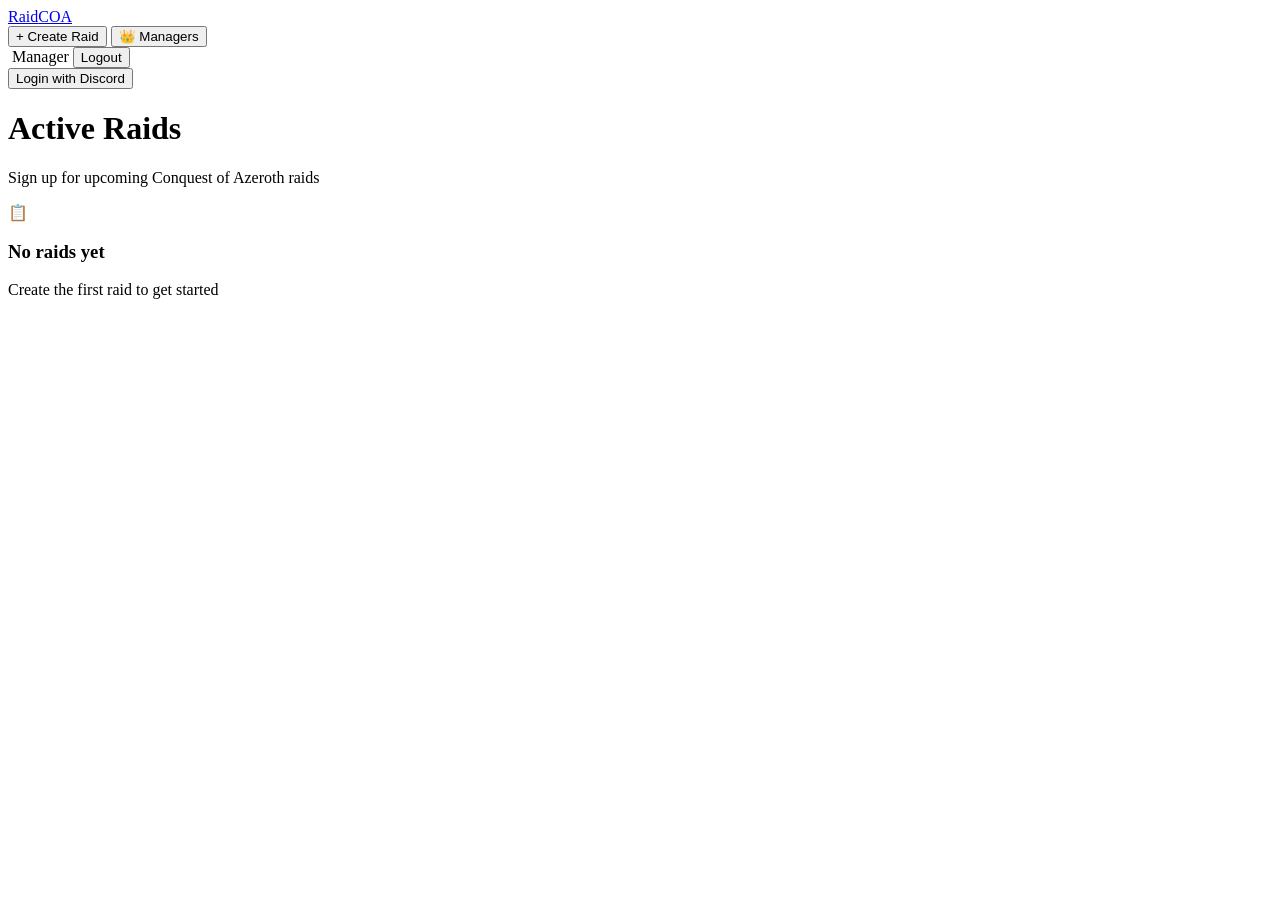
==== index.html @ 1a3f5d8c "Add index.html" ====
<!DOCTYPE html>
<html lang="en">
<head>
  <meta charset="UTF-8">
  <meta name="viewport" content="width=device-width, initial-scale=1.0">
  <title>Raid-COA · Signups</title>
  <link rel="icon" type="image/svg+xml" href="favicon.svg">
  <link rel="stylesheet" href="css/style.css">
</head>
<body>
  <header>
    <div class="container">
      <a href="index.html" class="header-title">Raid<span>COA</span></a>
      <div class="header-actions">
        <button id="create-raid-btn" class="btn btn-primary hidden" onclick="location.href='create.html'">+ Create Raid</button>
        <button id="manage-managers-btn" class="btn btn-sm hidden" onclick="manageManagers()">👑 Managers</button>
        <div id="user-info" class="user-info hidden">
          <img class="user-avatar" src="" alt="">
          <span class="user-name"></span>
          <span class="user-discord-id" style="font-size:0.7rem;color:var(--text-muted)"></span>
          <span class="manager-badge hidden">Manager</span>
          <button class="btn btn-sm" onclick="logout()">Logout</button>
        </div>
        <button id="login-btn" class="btn" onclick="loginWithDiscord()">Login with Discord</button>
      </div>
    </div>
  </header>

  <main class="container">
    <div class="page-header">
      <div>
        <h1 class="page-title">Active Raids</h1>
        <p class="page-subtitle">Sign up for upcoming Conquest of Azeroth raids</p>
      </div>
    </div>

    <div id="raid-list">
      <div class="loading"><div class="spinner"></div></div>
    </div>

    <div id="empty-state" class="empty-state hidden">
      <div class="empty-icon">📋</div>
      <h3>No raids yet</h3>
      <p class="page-subtitle">Create the first raid to get started</p>
    </div>
  </main>

  <div class="toast-container" id="toast-container"></div>

  <script>
    setTimeout(function() {
      document.querySelectorAll('.loading').forEach(function(el) { el.remove(); });
    }, 5000);
  </script>
  <script defer src="https://cdn.jsdelivr.net/npm/@supabase/supabase-js@2"></script>
  <script defer src="js/config.js"></script>
  <script defer src="js/data.js"></script>
  <script defer src="js/supabase.js"></script>
  <script defer src="js/auth.js"></script>
  <script defer src="js/index.js"></script>
</body>
</html>
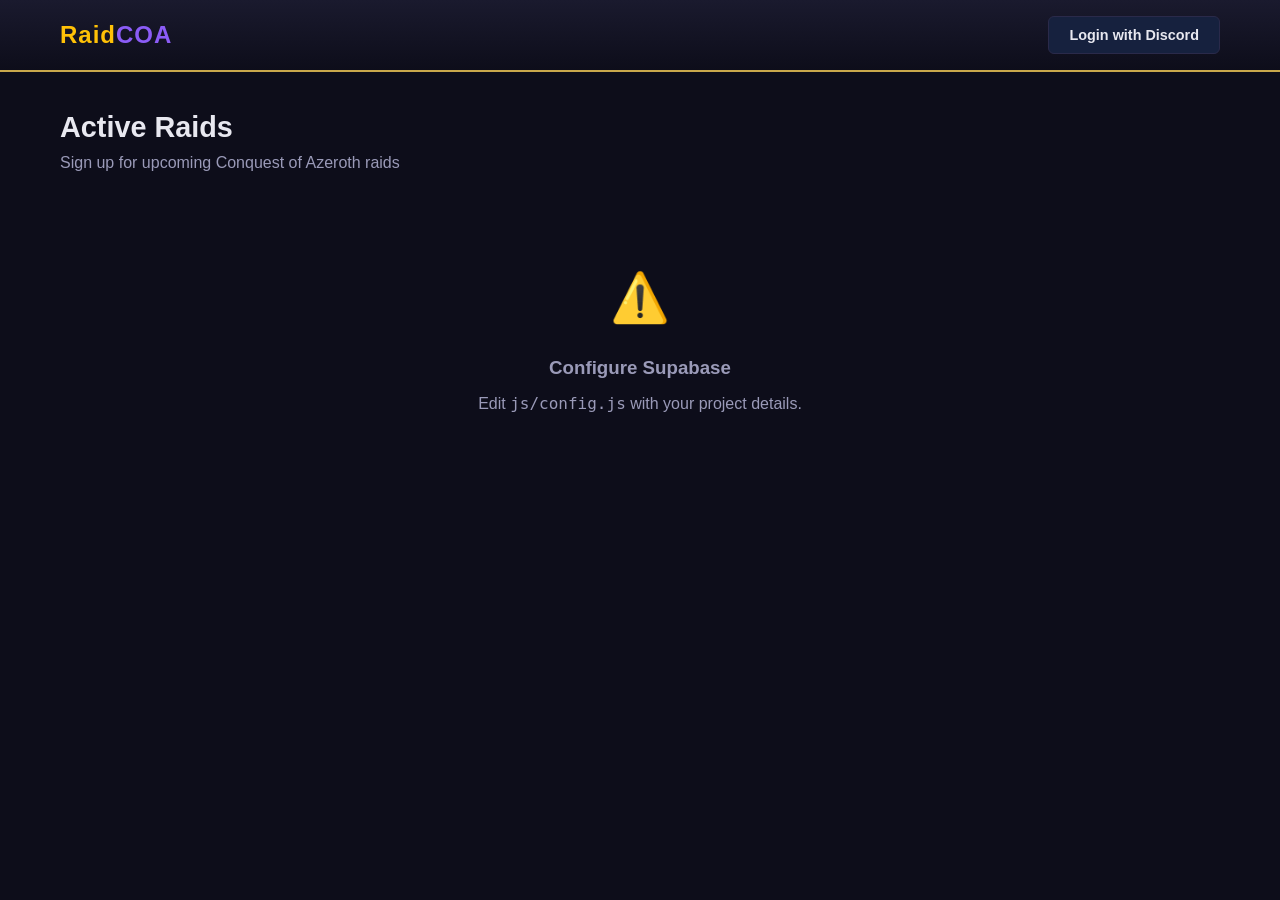
==== commit 5cafd106: "Add manager panel UI" ====
--- a/index.html
+++ b/index.html
@@ -13,7 +13,7 @@
       <a href="index.html" class="header-title">Raid<span>COA</span></a>
       <div class="header-actions">
         <button id="create-raid-btn" class="btn btn-primary hidden" onclick="location.href='create.html'">+ Create Raid</button>
-        <button id="manage-managers-btn" class="btn btn-sm hidden" onclick="manageManagers()">👑 Managers</button>
+        <button id="manage-managers-btn" class="btn btn-sm hidden" onclick="toggleManagerPanel()">👑 Managers</button>
         <div id="user-info" class="user-info hidden">
           <img class="user-avatar" src="" alt="">
           <span class="user-name"></span>
@@ -43,6 +43,25 @@
       <h3>No raids yet</h3>
       <p class="page-subtitle">Create the first raid to get started</p>
     </div>
+
+    <div id="manager-panel" class="card hidden">
+      <div class="card-header">
+        <div>
+          <div class="card-title">👑 Manager Management</div>
+          <div class="card-subtitle">Add or remove guild managers</div>
+        </div>
+        <button class="btn btn-sm" onclick="toggleManagerPanel()">✕ Close</button>
+      </div>
+      <div id="manager-list"></div>
+      <div class="manager-add-form">
+        <h4 style="color:var(--accent-gold);margin-bottom:12px">Add Manager</h4>
+        <div class="form-row" style="grid-template-columns:1fr auto">
+          <input type="text" id="manager-input" class="form-control" placeholder="Discord ID (digits only)" style="font-family:var(--font-mono)">
+          <button class="btn btn-primary" onclick="addManager()">+ Add</button>
+        </div>
+        <div class="form-hint">Ask the user for their Discord ID (right-click their name in Discord → Copy ID)</div>
+      </div>
+    </div>
   </main>
 
   <div class="toast-container" id="toast-container"></div>
--- a/css/style.css
+++ b/css/style.css
@@ -0,0 +1,538 @@
+*, *::before, *::after { box-sizing: border-box; margin: 0; padding: 0; }
+
+:root {
+  --bg-primary: #0d0d1a;
+  --bg-secondary: #1a1a2e;
+  --bg-card: #16213e;
+  --bg-card-hover: #1a2744;
+  --border: #2a2a4a;
+  --border-gold: #c9a84c;
+  --text-primary: #e8e8f0;
+  --text-secondary: #9a9ab8;
+  --text-muted: #6a6a8a;
+  --accent-gold: #ffc107;
+  --accent-gold-dark: #c9a84c;
+  --accent-purple: #8b5cf6;
+  --accent-purple-dark: #6d3fd1;
+  --danger: #ef4444;
+  --success: #22c55e;
+  --warning: #eab308;
+  --tank-color: #4a9eff;
+  --healer-color: #22c55e;
+  --melee-color: #ef4444;
+  --range-color: #eab308;
+  --font-main: 'Segoe UI', 'Helvetica Neue', Arial, sans-serif;
+  --font-mono: 'Cascadia Code', 'Fira Code', 'Consolas', monospace;
+}
+
+html { font-size: 16px; }
+
+body {
+  font-family: var(--font-main);
+  background: var(--bg-primary);
+  color: var(--text-primary);
+  line-height: 1.6;
+  min-height: 100vh;
+}
+
+a { color: var(--accent-gold); text-decoration: none; }
+a:hover { color: var(--accent-gold-dark); }
+
+.container { max-width: 1200px; margin: 0 auto; padding: 0 20px; }
+
+/* Header */
+header {
+  background: linear-gradient(180deg, var(--bg-secondary) 0%, var(--bg-primary) 100%);
+  border-bottom: 2px solid var(--border-gold);
+  padding: 16px 0;
+  position: sticky;
+  top: 0;
+  z-index: 100;
+}
+
+header .container {
+  display: flex;
+  align-items: center;
+  justify-content: space-between;
+  flex-wrap: wrap;
+  gap: 12px;
+}
+
+.header-title {
+  font-size: 1.5rem;
+  font-weight: 700;
+  color: var(--accent-gold);
+  letter-spacing: 1px;
+}
+
+.header-title span { color: var(--accent-purple); }
+
+.header-actions {
+  display: flex;
+  align-items: center;
+  gap: 12px;
+}
+
+/* Buttons */
+.btn {
+  display: inline-flex;
+  align-items: center;
+  justify-content: center;
+  gap: 8px;
+  padding: 10px 20px;
+  border-radius: 6px;
+  border: 1px solid var(--border);
+  font-size: 0.9rem;
+  font-weight: 600;
+  cursor: pointer;
+  transition: all 0.2s;
+  background: var(--bg-card);
+  color: var(--text-primary);
+}
+
+.btn:hover {
+  background: var(--bg-card-hover);
+  border-color: var(--accent-gold);
+}
+
+.btn-primary {
+  background: linear-gradient(135deg, var(--accent-gold) 0%, var(--accent-gold-dark) 100%);
+  color: #1a1a2e;
+  border-color: var(--accent-gold);
+  font-weight: 700;
+}
+
+.btn-primary:hover {
+  filter: brightness(1.1);
+  box-shadow: 0 0 20px rgba(255, 193, 7, 0.3);
+}
+
+.btn-danger {
+  border-color: var(--danger);
+  color: var(--danger);
+}
+
+.btn-danger:hover {
+  background: rgba(239, 68, 68, 0.15);
+}
+
+.btn-success {
+  border-color: var(--success);
+  color: var(--success);
+}
+
+.btn-success:hover {
+  background: rgba(34, 197, 94, 0.15);
+}
+
+.btn-sm { padding: 6px 12px; font-size: 0.8rem; }
+.btn-lg { padding: 12px 28px; font-size: 1rem; }
+
+.btn:disabled {
+  opacity: 0.5;
+  cursor: not-allowed;
+  filter: none;
+}
+
+/* Cards */
+.card {
+  background: var(--bg-card);
+  border: 1px solid var(--border);
+  border-radius: 10px;
+  padding: 24px;
+  transition: all 0.2s;
+}
+
+.card:hover { border-color: var(--border-gold); }
+
+.card-header {
+  display: flex;
+  justify-content: space-between;
+  align-items: flex-start;
+  margin-bottom: 16px;
+  flex-wrap: wrap;
+  gap: 12px;
+}
+
+.card-title { font-size: 1.3rem; font-weight: 700; color: var(--accent-gold); }
+.card-subtitle { color: var(--text-secondary); font-size: 0.9rem; }
+
+/* Raid List */
+.raid-grid { display: flex; flex-direction: column; gap: 16px; }
+
+.raid-card {
+  background: var(--bg-card);
+  border: 1px solid var(--border);
+  border-radius: 10px;
+  padding: 20px 24px;
+  transition: all 0.2s;
+  cursor: pointer;
+  display: flex;
+  flex-wrap: wrap;
+  gap: 16px;
+  align-items: center;
+  justify-content: space-between;
+}
+
+.raid-card:hover {
+  border-color: var(--accent-gold);
+  background: var(--bg-card-hover);
+  transform: translateY(-1px);
+  box-shadow: 0 4px 20px rgba(0,0,0,0.3);
+}
+
+.raid-card-info { flex: 1; min-width: 200px; }
+.raid-card-title { font-size: 1.15rem; font-weight: 700; color: var(--text-primary); }
+.raid-card-meta { display: flex; gap: 16px; flex-wrap: wrap; margin-top: 6px; }
+.raid-card-meta span { color: var(--text-secondary); font-size: 0.85rem; }
+
+.raid-card-stats {
+  display: flex;
+  gap: 12px;
+  align-items: center;
+  flex-wrap: wrap;
+}
+
+.stat-badge {
+  display: flex;
+  align-items: center;
+  gap: 4px;
+  padding: 4px 10px;
+  border-radius: 20px;
+  font-size: 0.8rem;
+  font-weight: 600;
+  border: 1px solid var(--border);
+}
+
+.stat-tank { border-color: var(--tank-color); color: var(--tank-color); }
+.stat-healer { border-color: var(--healer-color); color: var(--healer-color); }
+.stat-melee { border-color: var(--melee-color); color: var(--melee-color); }
+.stat-range { border-color: var(--range-color); color: var(--range-color); }
+
+.stat-full { opacity: 0.4; }
+.stat-available { opacity: 1; }
+
+.raid-card-status {
+  padding: 4px 12px;
+  border-radius: 20px;
+  font-size: 0.75rem;
+  font-weight: 700;
+  text-transform: uppercase;
+  letter-spacing: 0.5px;
+}
+
+.status-active { background: rgba(34, 197, 94, 0.15); color: var(--success); border: 1px solid var(--success); }
+.status-cancelled { background: rgba(239, 68, 68, 0.15); color: var(--danger); border: 1px solid var(--danger); }
+.status-completed { background: rgba(106, 106, 138, 0.15); color: var(--text-muted); border: 1px solid var(--text-muted); }
+
+/* Forms */
+.form-group { margin-bottom: 20px; }
+.form-group label {
+  display: block;
+  margin-bottom: 6px;
+  font-size: 0.9rem;
+  font-weight: 600;
+  color: var(--text-secondary);
+}
+
+.form-control {
+  width: 100%;
+  padding: 10px 14px;
+  border-radius: 6px;
+  border: 1px solid var(--border);
+  background: var(--bg-primary);
+  color: var(--text-primary);
+  font-size: 0.95rem;
+  transition: border-color 0.2s;
+  font-family: var(--font-main);
+}
+
+.form-control:focus {
+  outline: none;
+  border-color: var(--accent-gold);
+  box-shadow: 0 0 0 3px rgba(255, 193, 7, 0.1);
+}
+
+select.form-control { cursor: pointer; }
+textarea.form-control { resize: vertical; min-height: 80px; }
+
+.form-row {
+  display: grid;
+  grid-template-columns: 1fr 1fr;
+  gap: 16px;
+}
+
+.form-hint { color: var(--text-muted); font-size: 0.8rem; margin-top: 4px; }
+
+/* Signup Form */
+.signup-form {
+  background: var(--bg-card);
+  border: 2px solid var(--border-gold);
+  border-radius: 10px;
+  padding: 24px;
+  margin-bottom: 24px;
+}
+
+.signup-form h2 {
+  color: var(--accent-gold);
+  margin-bottom: 20px;
+  font-size: 1.2rem;
+}
+
+.role-selector {
+  display: flex;
+  gap: 10px;
+  flex-wrap: wrap;
+}
+
+.role-option {
+  flex: 1;
+  min-width: 120px;
+  padding: 12px 16px;
+  border: 2px solid var(--border);
+  border-radius: 8px;
+  cursor: pointer;
+  text-align: center;
+  transition: all 0.2s;
+  background: var(--bg-primary);
+  font-size: 0.85rem;
+  font-weight: 600;
+}
+
+.role-option:hover { border-color: var(--accent-gold); }
+.role-option.selected { border-color: var(--accent-gold); background: rgba(255, 193, 7, 0.1); }
+.role-option.selected.role-tank { border-color: var(--tank-color); background: rgba(74, 158, 255, 0.1); }
+.role-option.selected.role-healer { border-color: var(--healer-color); background: rgba(34, 197, 94, 0.1); }
+.role-option.selected.role-melee { border-color: var(--melee-color); background: rgba(239, 68, 68, 0.1); }
+.role-option.selected.role-range { border-color: var(--range-color); background: rgba(234, 179, 8, 0.1); }
+.role-option.role-full { opacity: 0.4; cursor: not-allowed; }
+
+.role-option .role-icon { font-size: 1.5rem; display: block; margin-bottom: 4px; }
+
+/* Roster */
+.roster-grid {
+  display: grid;
+  grid-template-columns: 1fr 1fr;
+  gap: 20px;
+}
+
+.roster-column {
+  background: var(--bg-card);
+  border: 1px solid var(--border);
+  border-radius: 10px;
+  padding: 16px;
+}
+
+.roster-column-header {
+  display: flex;
+  align-items: center;
+  justify-content: space-between;
+  padding-bottom: 12px;
+  border-bottom: 1px solid var(--border);
+  margin-bottom: 12px;
+  font-weight: 700;
+  font-size: 0.95rem;
+}
+
+.roster-column-header .count { font-weight: 400; color: var(--text-secondary); }
+
+.roster-entry {
+  display: flex;
+  align-items: center;
+  gap: 10px;
+  padding: 8px 10px;
+  border-radius: 6px;
+  margin-bottom: 4px;
+  transition: background 0.2s;
+}
+
+.roster-entry:hover { background: var(--bg-card-hover); }
+
+.roster-entry .class-dot {
+  width: 10px;
+  height: 10px;
+  border-radius: 50%;
+  flex-shrink: 0;
+}
+
+.roster-entry .char-name { font-weight: 600; flex: 1; }
+.roster-entry .char-spec { color: var(--text-secondary); font-size: 0.8rem; }
+.roster-entry .char-class { font-size: 0.8rem; font-weight: 500; }
+
+.roster-entry .entry-actions { display: flex; gap: 4px; }
+
+.roster-empty {
+  color: var(--text-muted);
+  text-align: center;
+  padding: 24px;
+  font-style: italic;
+}
+
+/* User avatar */
+.user-info {
+  display: flex;
+  align-items: center;
+  gap: 10px;
+}
+
+.user-avatar {
+  width: 32px;
+  height: 32px;
+  border-radius: 50%;
+  border: 2px solid var(--accent-gold);
+}
+
+.user-name { font-size: 0.9rem; font-weight: 600; }
+
+.manager-badge {
+  font-size: 0.65rem;
+  padding: 2px 8px;
+  border-radius: 10px;
+  background: var(--accent-gold);
+  color: #1a1a2e;
+  font-weight: 700;
+  text-transform: uppercase;
+}
+
+/* Toast/Notifications */
+.toast-container {
+  position: fixed;
+  top: 20px;
+  right: 20px;
+  z-index: 1000;
+  display: flex;
+  flex-direction: column;
+  gap: 8px;
+}
+
+.toast {
+  padding: 12px 20px;
+  border-radius: 8px;
+  font-weight: 600;
+  font-size: 0.9rem;
+  animation: slideIn 0.3s ease;
+  max-width: 400px;
+  border: 1px solid;
+}
+
+.toast-success { background: rgba(34, 197, 94, 0.15); color: var(--success); border-color: var(--success); }
+.toast-error { background: rgba(239, 68, 68, 0.15); color: var(--danger); border-color: var(--danger); }
+.toast-warning { background: rgba(234, 179, 8, 0.15); color: var(--warning); border-color: var(--warning); }
+.toast-info { background: rgba(74, 158, 255, 0.15); color: var(--tank-color); border-color: var(--tank-color); }
+
+@keyframes slideIn {
+  from { transform: translateX(100%); opacity: 0; }
+  to { transform: translateX(0); opacity: 1; }
+}
+
+/* Loading */
+.loading {
+  display: flex;
+  align-items: center;
+  justify-content: center;
+  padding: 60px;
+  color: var(--text-muted);
+}
+
+.spinner {
+  width: 40px;
+  height: 40px;
+  border: 3px solid var(--border);
+  border-top-color: var(--accent-gold);
+  border-radius: 50%;
+  animation: spin 0.8s linear infinite;
+}
+
+@keyframes spin { to { transform: rotate(360deg); } }
+
+/* Page specific */
+.page-header {
+  display: flex;
+  align-items: center;
+  justify-content: space-between;
+  margin: 32px 0 24px;
+  flex-wrap: wrap;
+  gap: 16px;
+}
+
+.page-title { font-size: 1.8rem; font-weight: 700; }
+
+.page-subtitle { color: var(--text-secondary); font-size: 1rem; }
+
+/* Raid Detail */
+.raid-detail-header {
+  margin: 24px 0;
+}
+
+.raid-detail-meta {
+  display: flex;
+  gap: 24px;
+  flex-wrap: wrap;
+  margin-top: 12px;
+  color: var(--text-secondary);
+  font-size: 0.95rem;
+}
+
+.raid-detail-meta strong { color: var(--text-primary); }
+
+.raid-detail-actions {
+  display: flex;
+  gap: 10px;
+  margin: 16px 0;
+  flex-wrap: wrap;
+}
+
+.raid-description {
+  background: var(--bg-card);
+  border: 1px solid var(--border);
+  border-radius: 10px;
+  padding: 20px;
+  margin-bottom: 24px;
+  color: var(--text-secondary);
+  line-height: 1.7;
+}
+
+/* Section */
+.section-title {
+  font-size: 1.1rem;
+  font-weight: 700;
+  color: var(--accent-gold);
+  margin-bottom: 16px;
+  padding-bottom: 8px;
+  border-bottom: 1px solid var(--border);
+}
+
+/* Hidden */
+.hidden { display: none !important; }
+
+/* Page loader */
+#page-loader {
+  position: fixed;
+  inset: 0;
+  display: flex;
+  align-items: center;
+  justify-content: center;
+  background: var(--bg-primary);
+  z-index: 9999;
+}
+
+/* Empty state */
+.empty-state {
+  text-align: center;
+  padding: 60px 20px;
+  color: var(--text-muted);
+}
+
+.empty-state .empty-icon { font-size: 3rem; margin-bottom: 16px; }
+.empty-state h3 { color: var(--text-secondary); margin-bottom: 8px; }
+
+/* Responsive */
+@media (max-width: 768px) {
+  .form-row { grid-template-columns: 1fr; }
+  .roster-grid { grid-template-columns: 1fr; }
+  .header-title { font-size: 1.2rem; }
+  .role-selector { flex-direction: column; }
+  .role-option { min-width: unset; }
+  .raid-card { flex-direction: column; align-items: stretch; }
+  .raid-card-stats { justify-content: flex-start; }
+}
